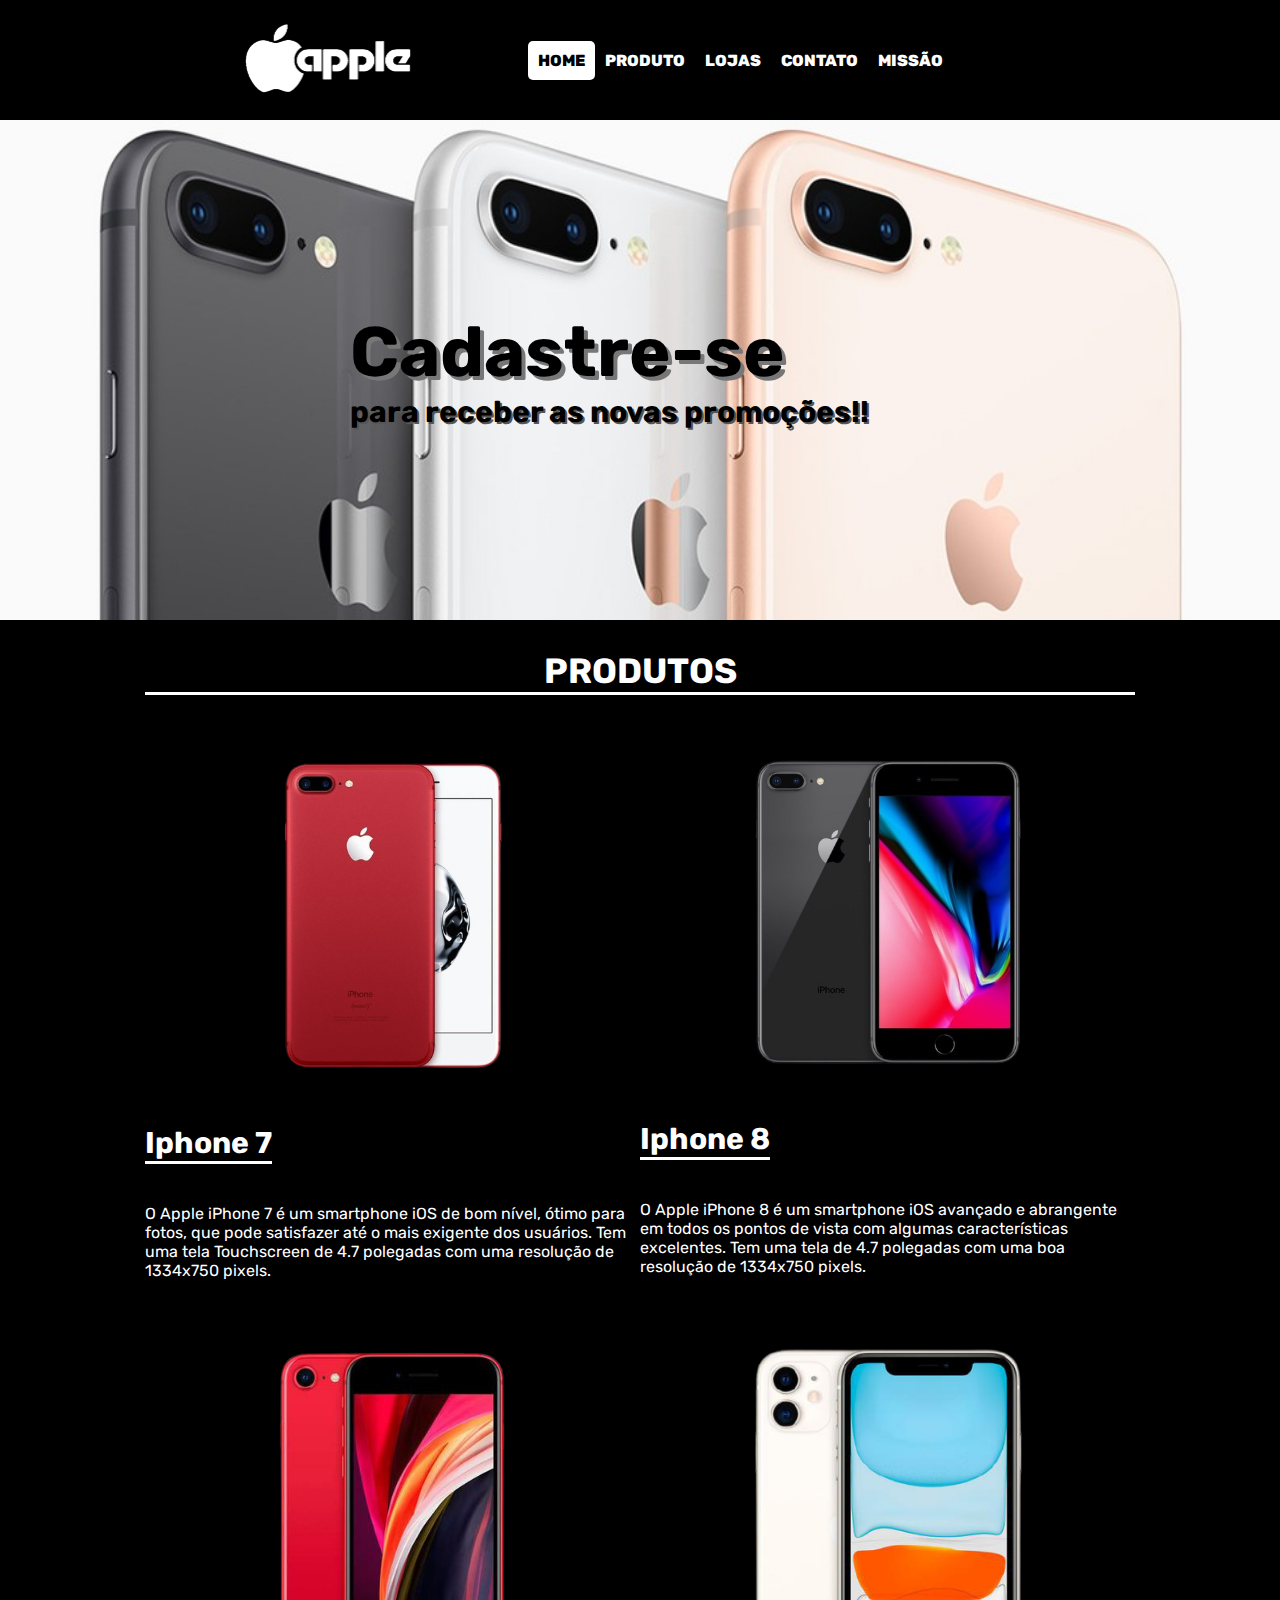
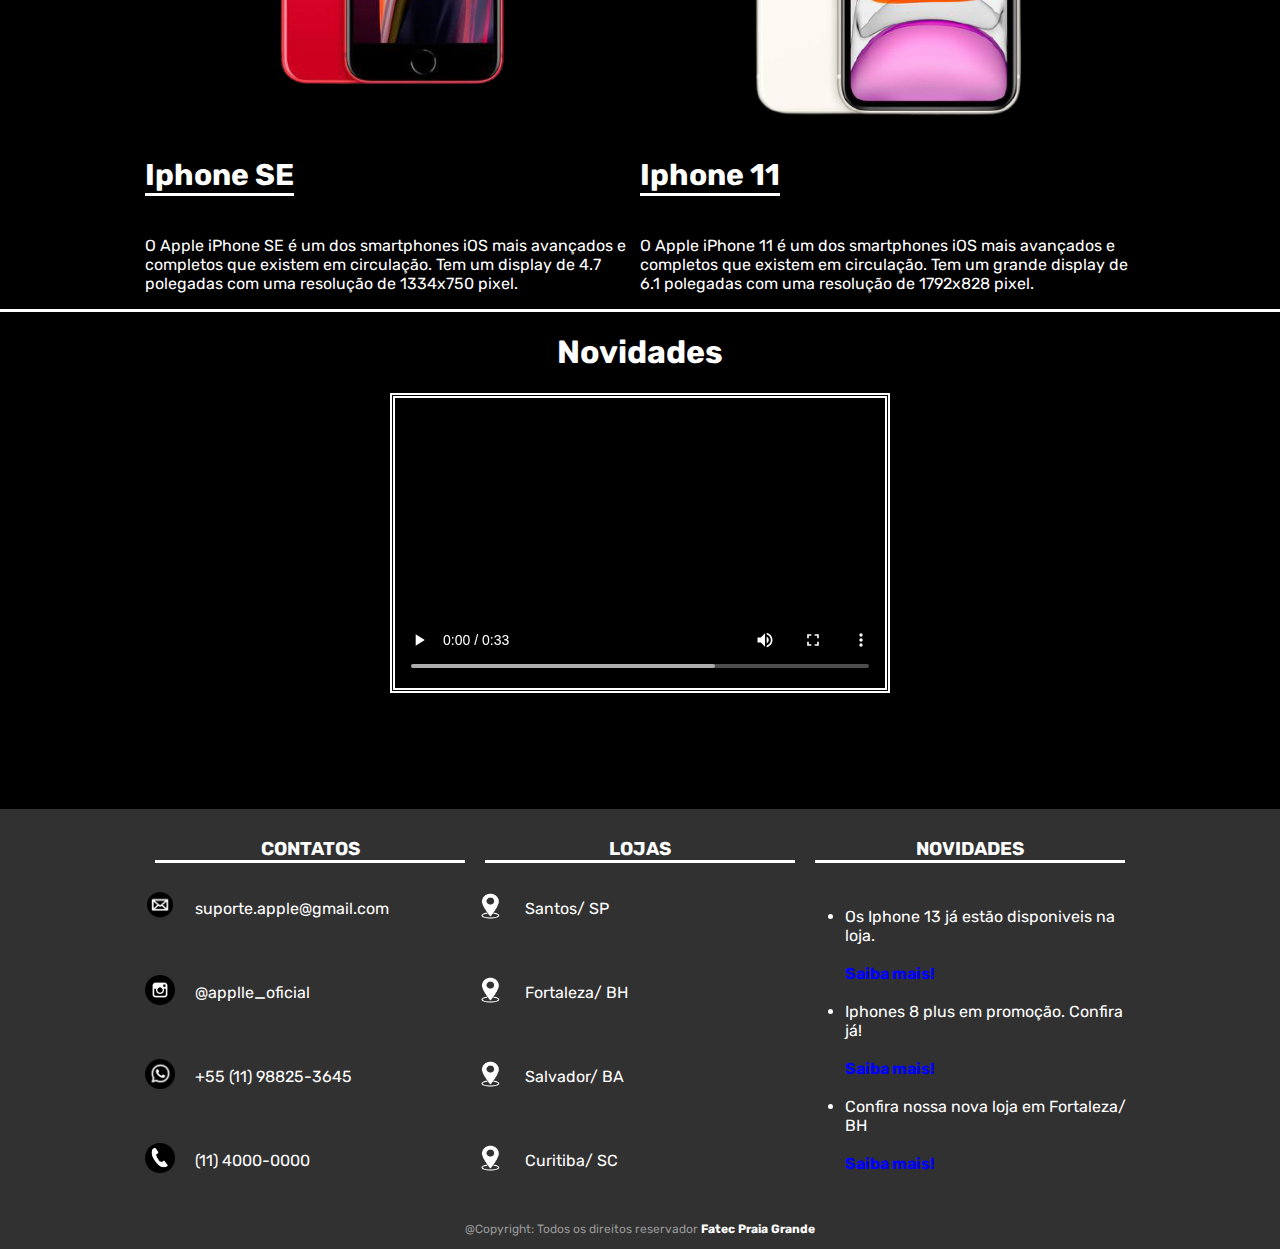
==== HomePage - Apple/projeto.html @ f0b44d79 "Alterações de estilização 'HomePage - Apple'" ====
<!DOCTYPE html>
    <html>
        <head>
            <meta charset="UTF-8">
            <title>HOME | APPLE</title>
            <meta name="viewport" content="width=device-width,user-scalable=0"/>
            <link rel="stylesheet" href="assets/css/style.css">
            <link rel="preconnect" href="https://fonts.googleapis.com">
            <link rel="preconnect" href="https://fonts.gstatic.com" crossorigin>
            <link href="https://fonts.googleapis.com/css2?family=Rubik:wght@300&display=swap" rel="stylesheet">
        </head>
        <body>
            <!--Menu-->
            <header>
                <div class="container">
                    <div class="logo">
                        <a href="">
                            <img src="assets/imagens/apple.logo.white.png" alt="Logo Apple">
                        </a>
                    </div>
                    <div class="menu">
                        <div>
                            <ul>
                                <li class="active"><a href="">home</a></li>
                                <li><a href="">produto</a></li>
                                <li><a href="">lojas</a></li>
                                <li><a href="">contato</a></li>
                                <li><a href="">missão</a></li>
                            </ul>
                        </div>  
                    </div>
                </div>
            </header>
            <!--Link para cadastro-->
            <section id="banner">
                <div class="banner_img">
                    <div class="banner_title">
                        <h1><a href="cadastro/cadastro.html" target="_blank">Cadastre-se</a></h1>
                        <h3>para receber as novas promoções!!</h3>
                    </div>
                </div>               
            </section>
            <!--Produtos-->
            <section id="geral">
                    <div class="container">
                        <section>
                            <div class="widget">
                                <div class="widget_title">
                                    PRODUTOS
                                </div>
                                <div class="widget_body">
                                    <article>
                                        <a href="">
                                            <div class="produts_thumb">
                                                <img src="assets/imagens/iphone_7.png" alt="Iphone 7" width="50%">
                                            </div>
                                            <div class="produts_title">
                                                <h4>Iphone 7</h4>
                                                <p>O Apple iPhone 7 é um smartphone iOS de bom nível, ótimo para fotos, que pode satisfazer até o mais exigente dos usuários.
                                                    Tem uma tela Touchscreen de 4.7 polegadas com uma resolução de 1334x750 pixels.</p>
                                            </div>
                                        </a>
                                    </article>

                                    <article>
                                        <a href="">
                                            <div class="produts_thumb">
                                                <img src="assets/imagens/iphone_8.png" alt="Iphone 8" width="59%">
                                            </div>
                                            <div class="produts_title">
                                                <h4>Iphone 8</h4>
                                                <p>O Apple iPhone 8 é um smartphone iOS avançado e abrangente em todos os pontos de vista com algumas características
                                                    excelentes. Tem uma tela de 4.7 polegadas com uma boa resolução de 1334x750 pixels.</p>
                                            </div>
                                        </a>
                                    </article>

                                    <article>
                                        <a href="">
                                            <div class="produts_thumb">
                                                <img src="assets/imagens/iphone_SE.png" alt="Iphone SE" width="75%">
                                            </div>
                                            <div class="produts_title">
                                                <h4>Iphone SE</h4>
                                                <p>O Apple iPhone SE é um dos smartphones iOS mais avançados e completos que existem em circulação. Tem um display 
                                                de 4.7 polegadas com uma resolução de 1334x750 pixel.</p>
                                            </div>
                                        </a>
                                    </article>

                                    <article>
                                        <a href="">
                                            <div class="produts_thumb">
                                                <img src="assets/imagens/iphone_11.png" alt=""  width="100%">
                                            </div>
                                            <div class="produts_title">
                                                <h4>Iphone 11</h4>
                                                <p>O Apple iPhone 11 é um dos smartphones iOS mais avançados e completos que existem em circulação. Tem um grande
                                                    display de 6.1 polegadas com uma resolução de 1792x828 pixel.</p>
                                            </div>
                                        </a>
                                    </article>
                                </div>
                            </div>
                        </section>
                    </div>
            </section>
            <div class="novidade">
                <h1>Novidades</h1>

                <div class="novidade_video">
                    <video controls>
                        <source src="assets/video/video.mp4" type="video/mp4"/>
                    </video>
                </div>

            </div>

            <footer>
                <div class="footer_inf">
                    <div class="footer_title">
                        <h3>CONTATOS</h3>
                    </div>

                    <div class="footer_text">
                        <div class="footer_icon">
                            <img src="assets/imagens/email.png" alt="">
                        </div>
                        <div class="footer_coment">
                            suporte.apple@gmail.com
                        </div>
                    </div>

                    <div class="footer_text">
                        <div class="footer_icon">
                            <img src="assets/imagens/insta.png" alt="">
                        </div>
                        <div class="footer_coment">
                            @applle_oficial
                        </div>
                    </div>

                    <div class="footer_text">
                        <div class="footer_icon">
                            <img src="assets/imagens/wpp.png" alt="">
                        </div>
                        <div class="footer_coment">
                            +55 (11) 98825-3645
                        </div>
                    </div>

                    <div class="footer_text">
                        <div class="footer_icon">
                            <img src="assets/imagens/tel.png" alt="">
                        </div>
                        <div class="footer_coment">
                            (11) 4000-0000
                        </div>
                    </div>
                </div>
                <div class="footer_inf">
                    <div class="footer_title">
                        <h3>LOJAS</h3>
                    </div>

                    <div class="footer_text">
                        <div class="footer_icon">
                            <img src="assets/imagens/localizacao.png" alt="">
                        </div>
                        <div class="footer_coment">
                            Santos/ SP
                        </div>
                    </div>

                    <div class="footer_text">
                        <div class="footer_icon">
                            <img src="assets/imagens/localizacao.png" alt="">
                        </div>
                        <div class="footer_coment">
                            Fortaleza/ BH
                        </div>
                    </div>

                    <div class="footer_text">
                        <div class="footer_icon">
                            <img src="assets/imagens/localizacao.png" alt="">
                        </div>
                        <div class="footer_coment">
                            Salvador/ BA
                        </div>
                    </div>

                    <div class="footer_text">
                        <div class="footer_icon">
                            <img src="assets/imagens/localizacao.png" alt="">
                        </div>
                        <div class="footer_coment">
                            Curitiba/ SC
                        </div>
                    </div>

                </div>
                <div class="footer_inf">
                    <div class="footer_title">
                        <h3>NOVIDADES</h3>
                    </div>

                    <div class="footer_list">
                        <ul>
                            <li>Os Iphone 13 já estão disponiveis na loja.</li>
                            <br>
                            <a href="">Saiba mais!</a>
                            <br>
                            <br>
                            <li>Iphones 8 plus em promoção. Confira já!</li>
                            <br>                           
                            <a href="">Saiba mais!</a>
                            <br>
                            <br>
                            <li>Confira nossa nova loja em Fortaleza/ BH</li>
                            <br>
                            <a href="">Saiba mais!</a>
                            <br>
                            <br>                           
                        </ul>
                    </div>
                </div>             
            </footer>
            
            <div class="footer_copy">
                @Copyright: Todos os direitos reservador <a href="">Fatec Praia Grande</a>
            </div>
        </body>
    </html>
---- HomePage - Apple/assets/css/style.css ----
*{
    box-sizing: border-box;
}

body {
    margin: 0;
    padding: 0;
    background-color: #000;
    font-family: 'Rubik', sans-serif;
    color:#fff;
}

header {
    display: flex;
    justify-content: center;
    height: 120px;
}

.container{
    display: flex;
    justify-content: center;
    width: 990px;   
}

.logo {
    display: flex;
    align-items: center;
    margin-right: 100px;
}

.logo img {
    width: 200px;
}

.menu {
    display: flex;
    align-items: center;
    margin-right: 100px;
    font-weight: 800;
}

.menu ul {
    display: flex;
}

.menu ul,
.menu li {
    list-style: none;
    margin: 0;
    padding: 0;
}

.menu div a {
    display: block;
    text-decoration: none;
    text-transform: uppercase;
    padding: 10px;
    color: #fff;
    transition: .5s;
    border-radius: 5px;
}

div .active a {
    color:#000
    
}

div .active a, 
.menu div a:hover {
    background-color: #fff;
    color: #000;
}

#banner {
    display: flex;
    justify-content: center;
    background-size: cover;
    margin-bottom: 30px;   
}

#banner .banner_img {
    display: flex;
    background-image: url('../imagens/banner.apple.jpg');
    background-position:center;
    background-attachment: fixed;
    background-size:contain;
    height: 500px;
    width: 100%;
}

.banner_title {
    flex:1;
    display:flex;
    flex-direction: column;
    justify-content: center;
    margin-left: 250px;
}

.banner_title h1,
.banner_title h3{
    color:#000;  
    font-weight: bolder;
    padding-left: 100px;
}

.banner_title h1 {
    font-size: 70px;
    margin: 0;
    text-shadow: 4px 4px 0px #777;
}

.banner_title a {
    text-decoration: none;
    color:#000
}

.banner_title a:hover {
    color:#333;
}

.banner_title h3 {
    font-size: 30px;
    margin: 0;
    text-shadow: 2px 2px 0px #555;
}

#geral{
    display:flex;
    justify-content: center;
}



.widget {
    display: flex;
    flex-direction: column;
}

.widget_title {
    font-size: 35px;
    text-align: center;
    font-weight: bolder;
    border-bottom: solid 3px #fff;
}

.widget_body {
    display: flex;
    flex-wrap: wrap;
    width:990px;

}
   
article {
    flex: 1;
    min-width: 490px;
}

article a {
    text-decoration: none;
    color: #fff;
}


article .produts_thumb {
    display: flex;
    margin-top: 50px;
    justify-content: center;  
    transition: .4s;
}

article .produts_thumb:hover{
    transform: scale(1.05);
}


.produts_title h4 {
    font-size: 30px;
    border-bottom: #fff 3px solid;
    width: fit-content;
}

.produts_title p{
    transition: .2s;
}

.produts_title p:hover{
    font-weight: 700;
}

.novidade {
    width: 100%;
    height: 500px;
    border-top: #fff 3px solid;
    text-align: center;
}


.novidade_video video {
    border: double 5px #fff;
    width: 500px;
    height: 300px;
}

footer {
    display: flex;
    justify-content: center;
    width: 100%;
    height:400px;
    background-color: #313131;
    margin: 0;
    padding: 0;
}

.footer_inf {
    display: flex;
    flex-direction: column;
    width: 330px;
    height: 100%;
}

.footer_title {
    padding: 10px;
    font-weight: bolder;
    text-align: center;
}

.footer_title h3 {
    border-bottom: solid 3px #fff;
}

.footer_text {
    display: flex;
    flex-direction: row;
    align-items: center;
    height: 40px;
    width: 330px;
    margin-bottom: 50px;
}

.footer_icon img {
    width: 30px;
    height: 30px;
}

.footer_coment {
   margin-left: 20px;
}

.footer_list a {
    text-decoration: none;
    color: #00f;
    font-weight: bolder;
}

.footer_list a:hover {
    color: #fff;
}

.footer_copy {
    border-top:#2c2c2c;
    height: 40px;
    line-height: 40px;
    color:#999;
    font-size: 12px;
    text-align: center;  
    background-color: #313131;

}

.footer_copy a {
    font-weight: bold;
    color:#fff;
    text-decoration: none;

}
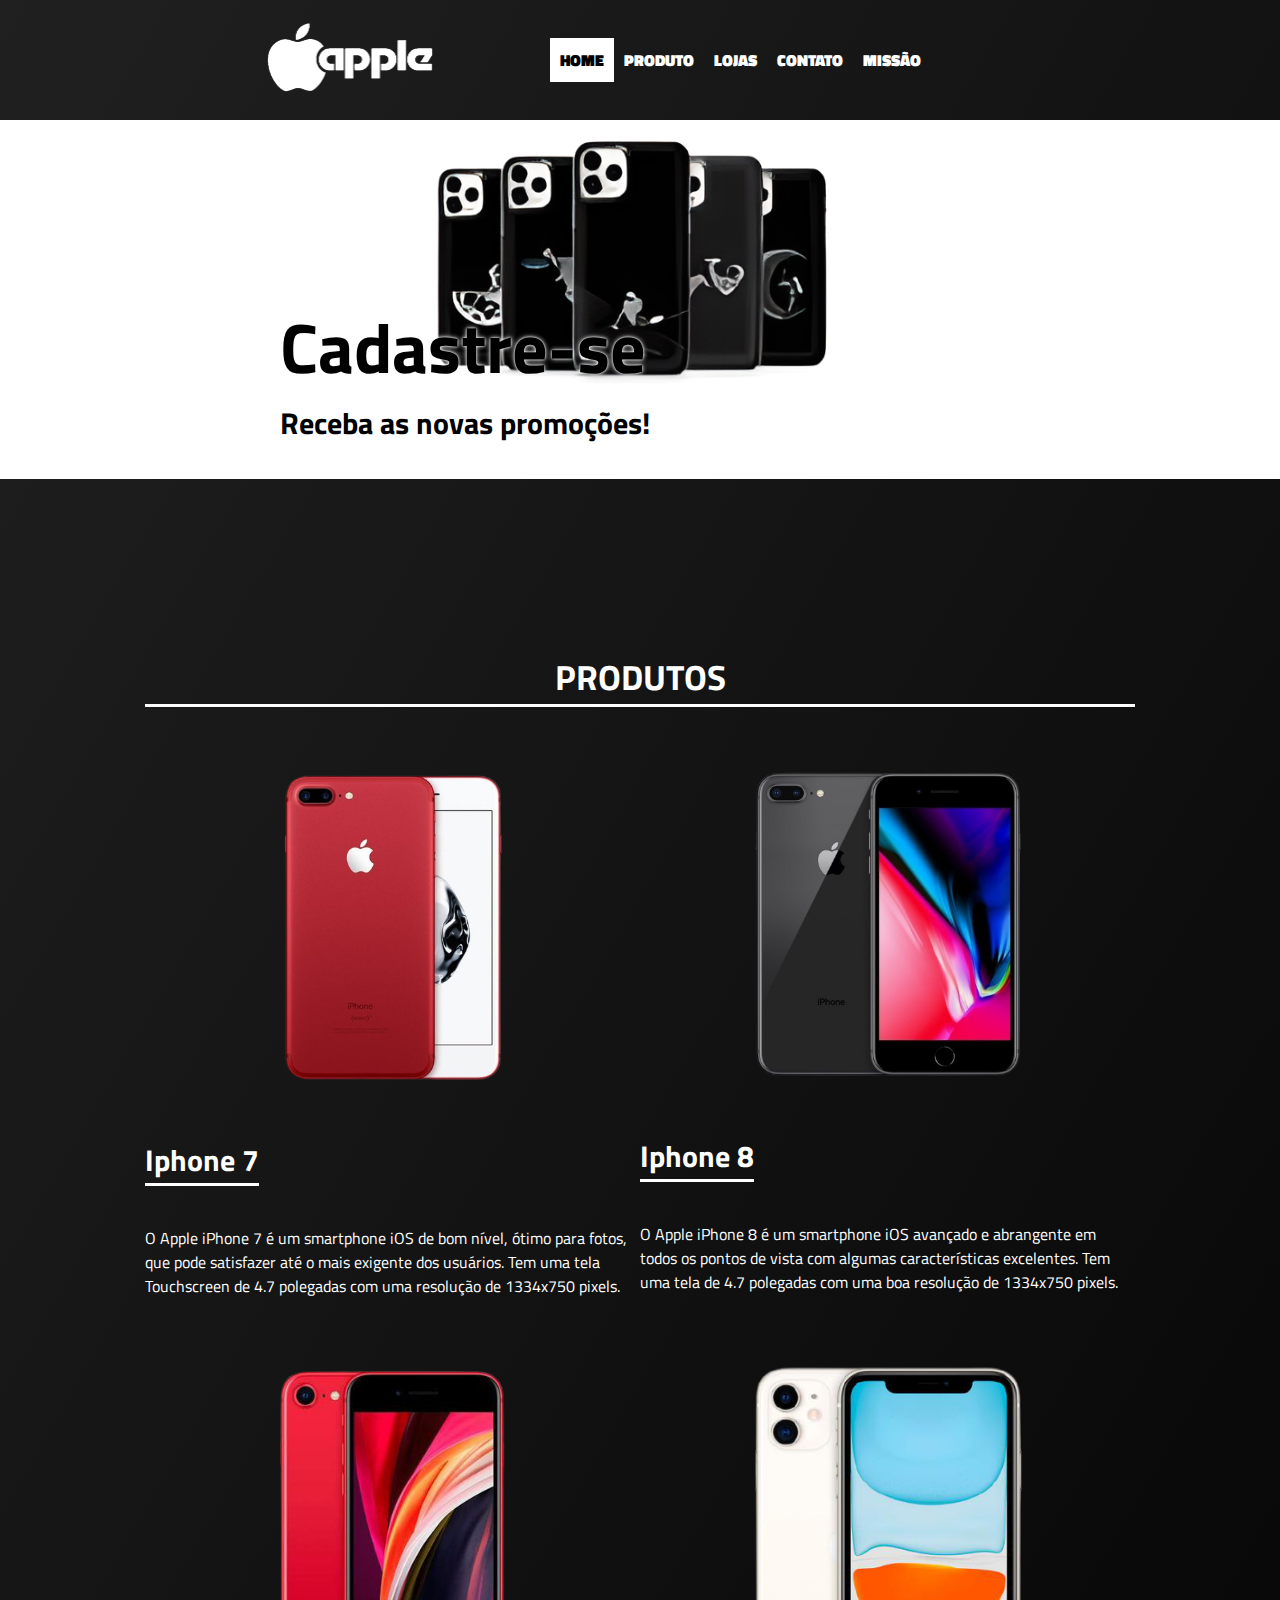
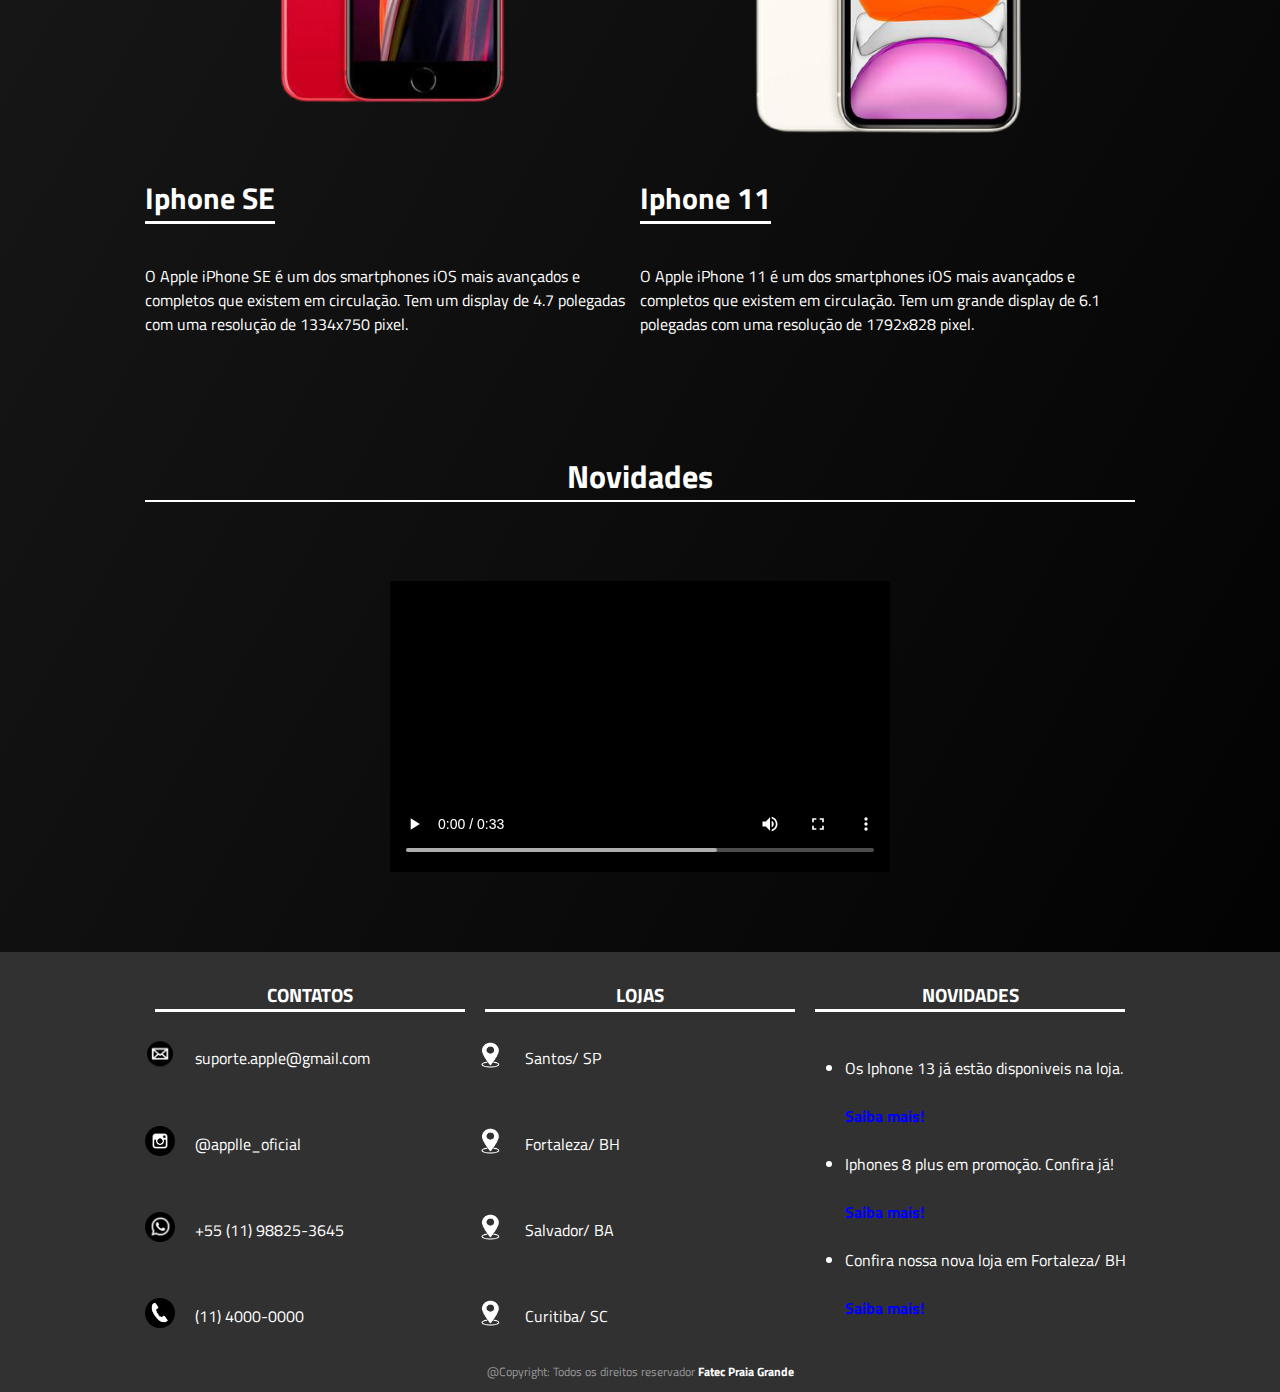
==== commit d3286bc9: "Alteração no banner e estilização e interação da home page - Apple" ====
--- a/HomePage - Apple/projeto.html
+++ b/HomePage - Apple/projeto.html
@@ -7,7 +7,7 @@
             <link rel="stylesheet" href="assets/css/style.css">
             <link rel="preconnect" href="https://fonts.googleapis.com">
             <link rel="preconnect" href="https://fonts.gstatic.com" crossorigin>
-            <link href="https://fonts.googleapis.com/css2?family=Rubik:wght@300&display=swap" rel="stylesheet">
+            <link href="https://fonts.googleapis.com/css2?family=Titillium+Web:wght@300&display=swap" rel="stylesheet">
         </head>
         <body>
             <!--Menu-->
@@ -36,7 +36,7 @@
                 <div class="banner_img">
                     <div class="banner_title">
                         <h1><a href="cadastro/cadastro.html" target="_blank">Cadastre-se</a></h1>
-                        <h3>para receber as novas promoções!!</h3>
+                        <h3>Receba as novas promoções!</h3>
                     </div>
                 </div>               
             </section>
--- a/HomePage - Apple/assets/css/style.css
+++ b/HomePage - Apple/assets/css/style.css
@@ -1,12 +1,12 @@
 *{
     box-sizing: border-box;
+    font-family: 'Titillium Web', sans-serif;
 }
 
 body {
     margin: 0;
     padding: 0;
-    background-color: #000;
-    font-family: 'Rubik', sans-serif;
+    background: linear-gradient(120deg, #202020, #000);
     color:#fff;
 }
 
@@ -57,7 +57,6 @@
     padding: 10px;
     color: #fff;
     transition: .5s;
-    border-radius: 5px;
 }
 
 div .active a {
@@ -80,10 +79,12 @@
 
 #banner .banner_img {
     display: flex;
-    background-image: url('../imagens/banner.apple.jpg');
+    background-image: url('../imagens/zyro-image.png');
     background-position:center;
+    background-position-y: 60px ;
     background-attachment: fixed;
-    background-size:contain;
+    background-size:70%;
+    background-repeat:repeat-x;
     height: 500px;
     width: 100%;
 }
@@ -93,7 +94,12 @@
     display:flex;
     flex-direction: column;
     justify-content: center;
-    margin-left: 250px;
+    margin-left: 180px;
+    transition: .4s;
+}
+
+.banner_title:hover{
+    transform: scale(1.03);   
 }
 
 .banner_title h1,
@@ -101,32 +107,33 @@
     color:#000;  
     font-weight: bolder;
     padding-left: 100px;
+    user-select: none;
 }
 
 .banner_title h1 {
     font-size: 70px;
     margin: 0;
-    text-shadow: 4px 4px 0px #777;
-}
+    text-shadow: 0px 0px 5px #fff, 0px 0px 2px #fff;
+}
+
+
 
 .banner_title a {
     text-decoration: none;
-    color:#000
-}
-
-.banner_title a:hover {
-    color:#333;
+    color:#000;
+    transition: .4s;
 }
 
 .banner_title h3 {
     font-size: 30px;
     margin: 0;
-    text-shadow: 2px 2px 0px #555;
+    text-shadow: 0px 0px 2px #fff, 0px 0px 2px #fff;
 }
 
 #geral{
     display:flex;
     justify-content: center;
+    user-select: none;
 }
 
 
@@ -190,13 +197,23 @@
 .novidade {
     width: 100%;
     height: 500px;
-    border-top: #fff 3px solid;
-    text-align: center;
+    margin-top: 100px;
+    text-align: center;
+}
+
+.novidade h1{
+    border-bottom: 2px solid #fff;
+    margin-left: 10px;
+    margin-right: 10px;
+    width:990px;
+    text-align: center;
+    margin: auto;
+    margin-bottom: 70px;
 }
 
 
 .novidade_video video {
-    border: double 5px #fff;
+    border: none;
     width: 500px;
     height: 300px;
 }
@@ -209,6 +226,7 @@
     background-color: #313131;
     margin: 0;
     padding: 0;
+    user-select: none;
 }
 
 .footer_inf {
